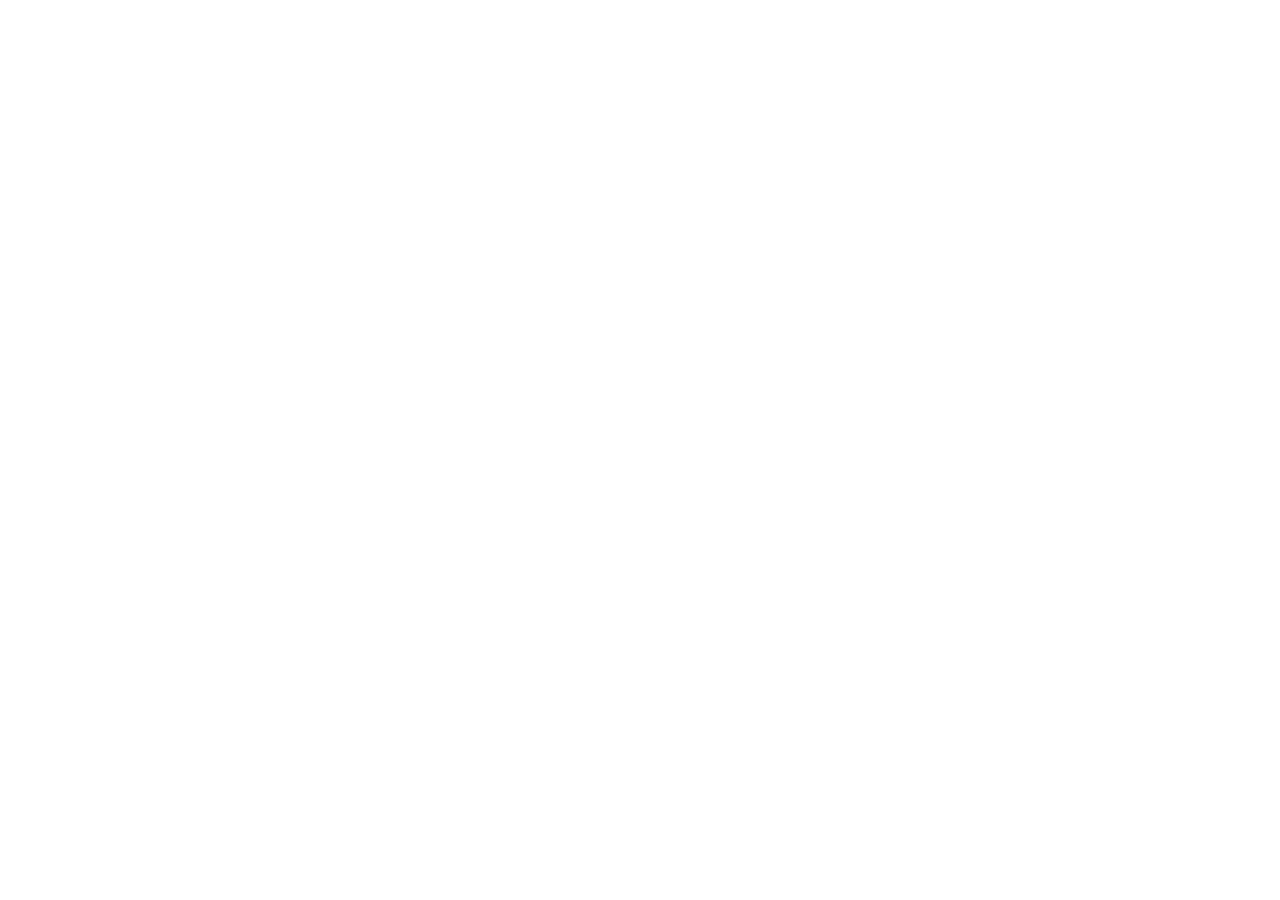
==== HTML/dash.html @ edf3bdec "[FIX] reorganizando repositorios" ====
<!DOCTYPE html>
<html lang="pt-br">
<head>
    <meta charset="UTF-8">
    <meta name="viewport" content="width=device-width, initial-scale=1.0">
    <title>Seja Bem Vindo!</title>
</head>
<body>
<div id="chartContainer" style="height: 370px; width: 100%;"></div>
<script src="https://cdn.canvasjs.com/canvasjs.min.js"></script>
<script src="../scripts/dash.js"></script>
</body>
</html>
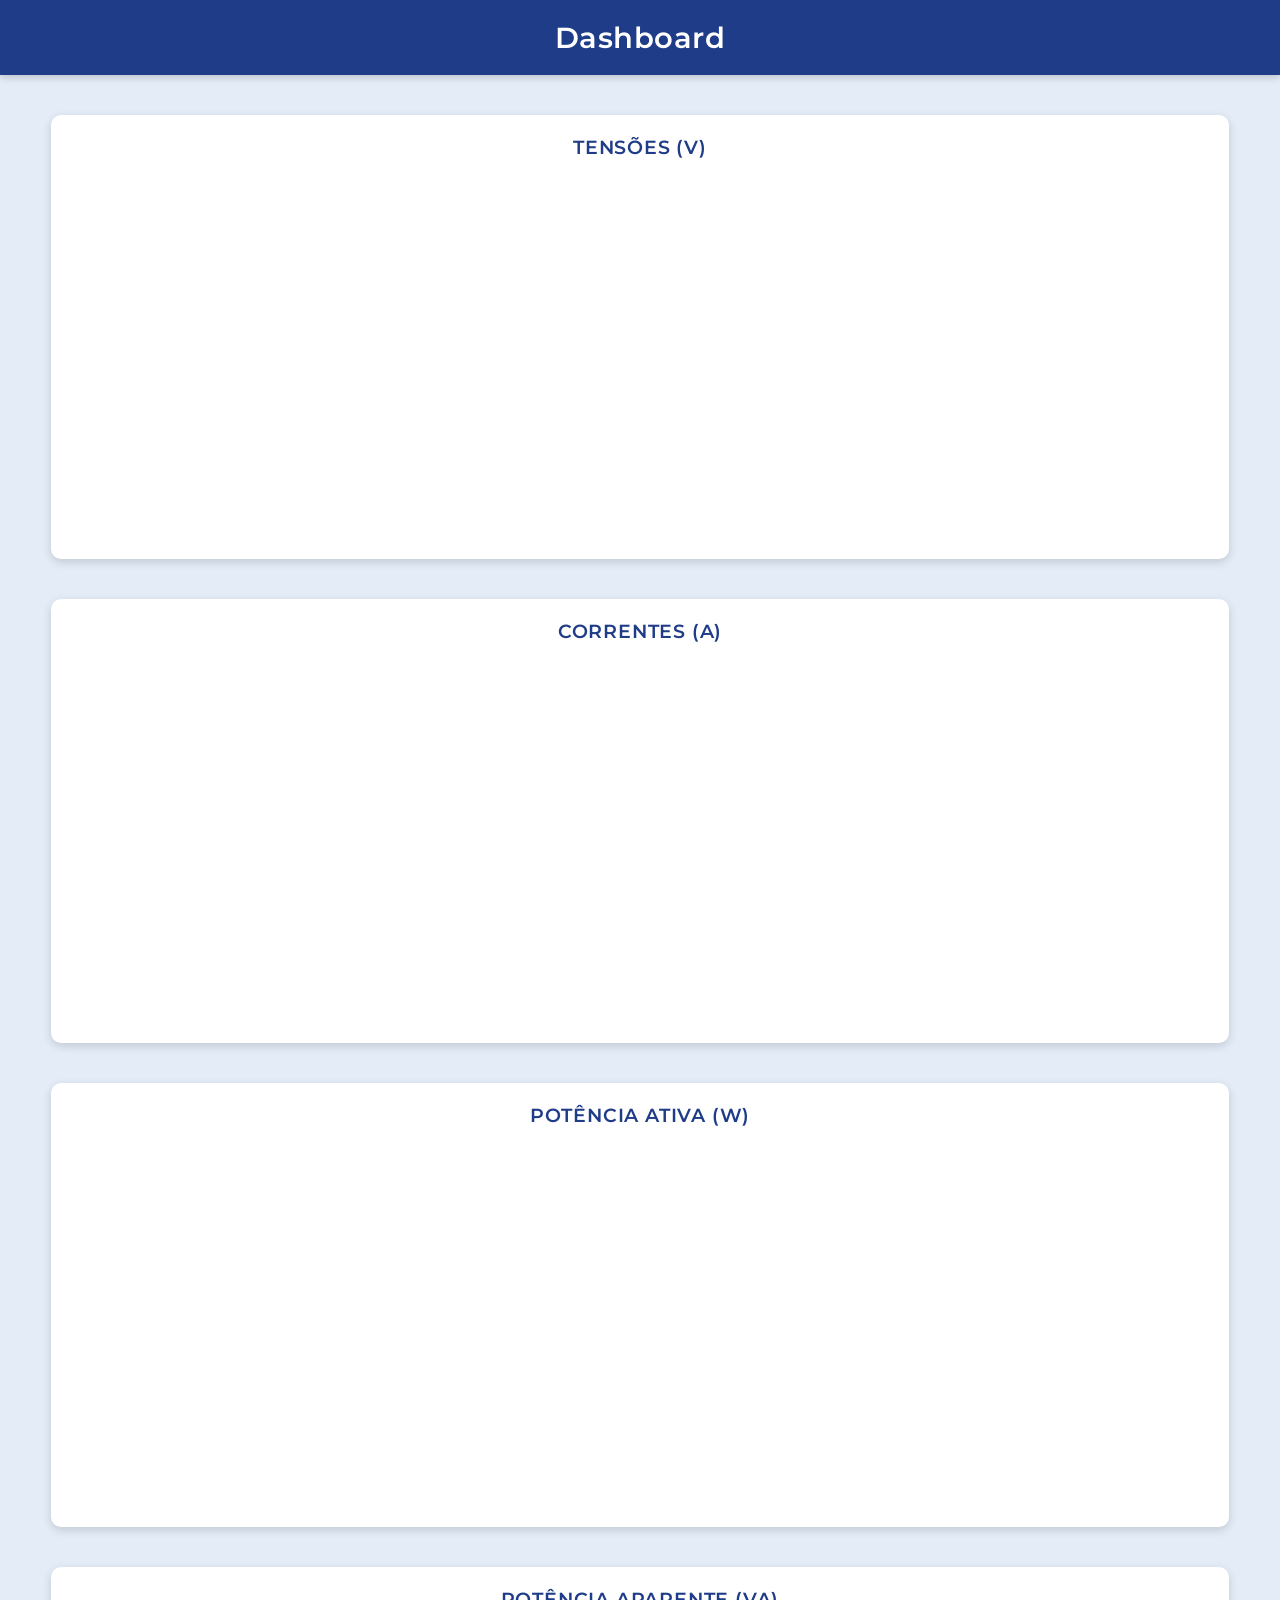
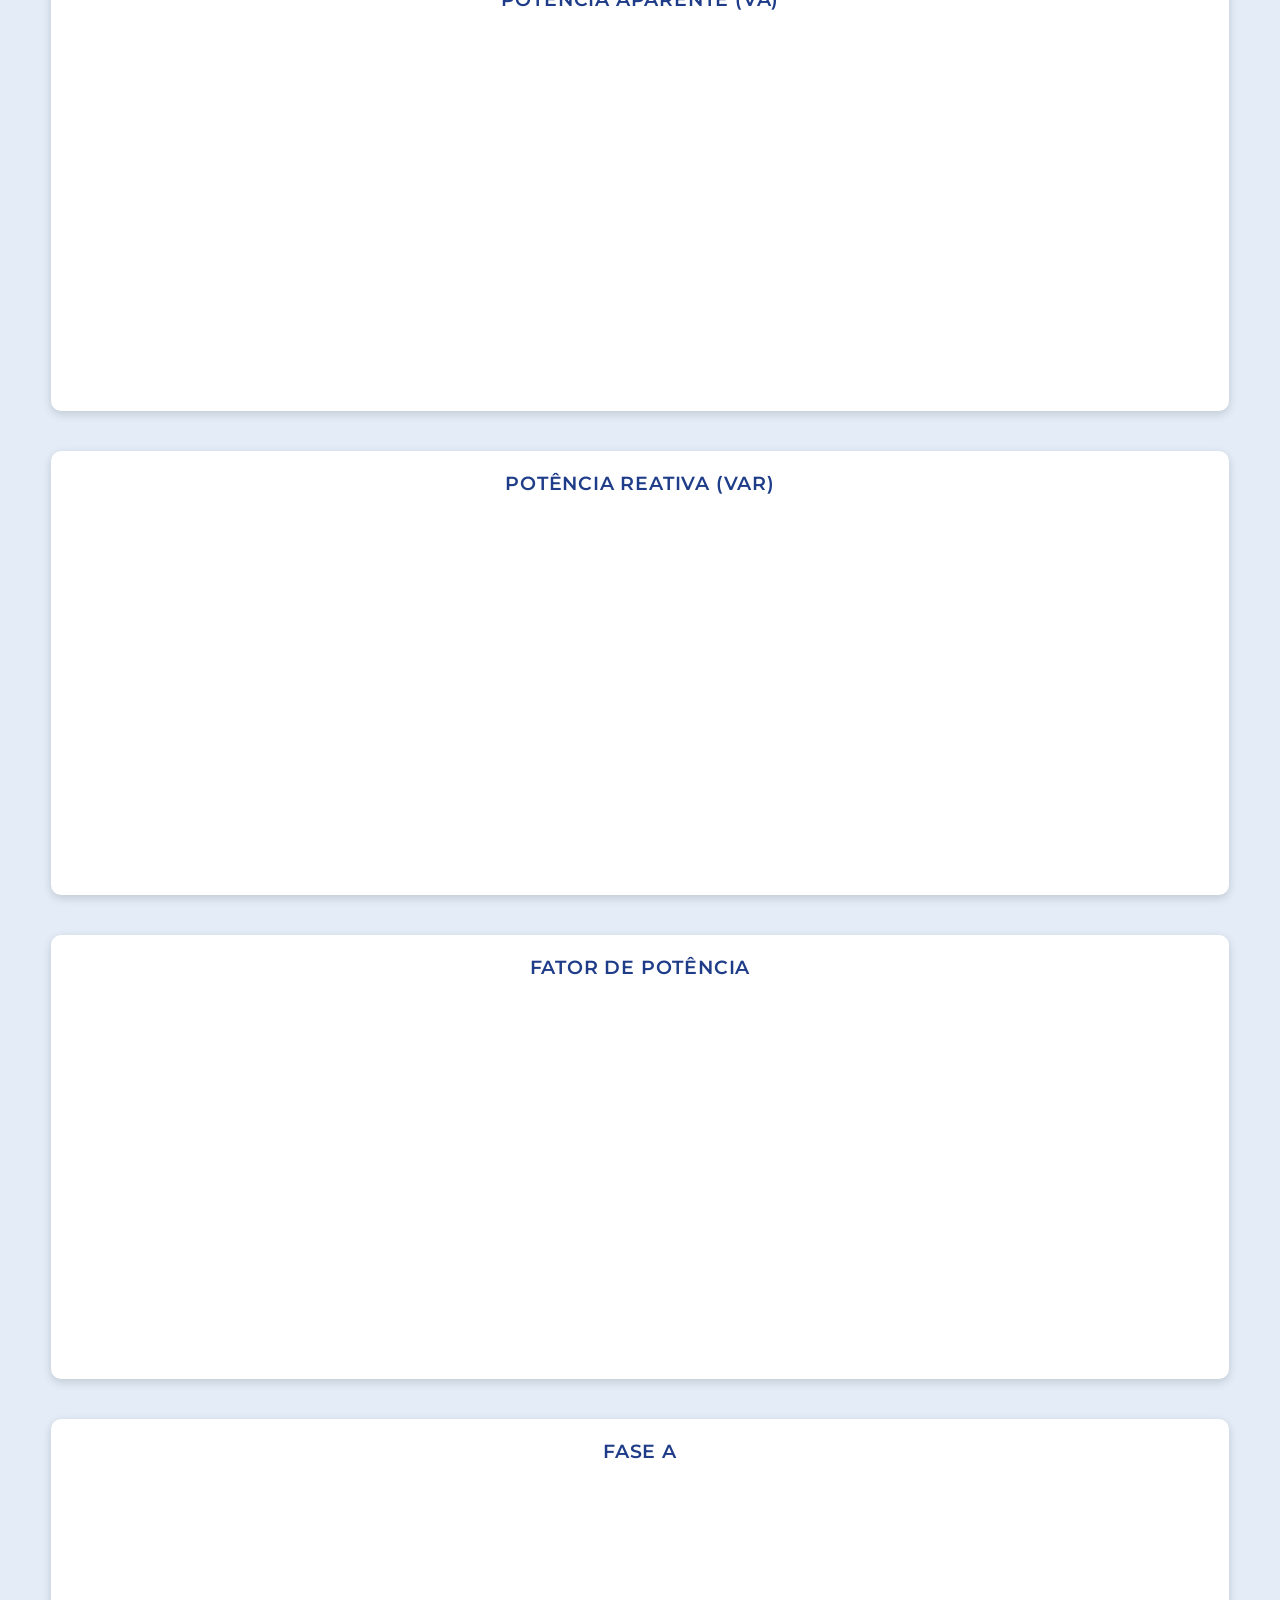
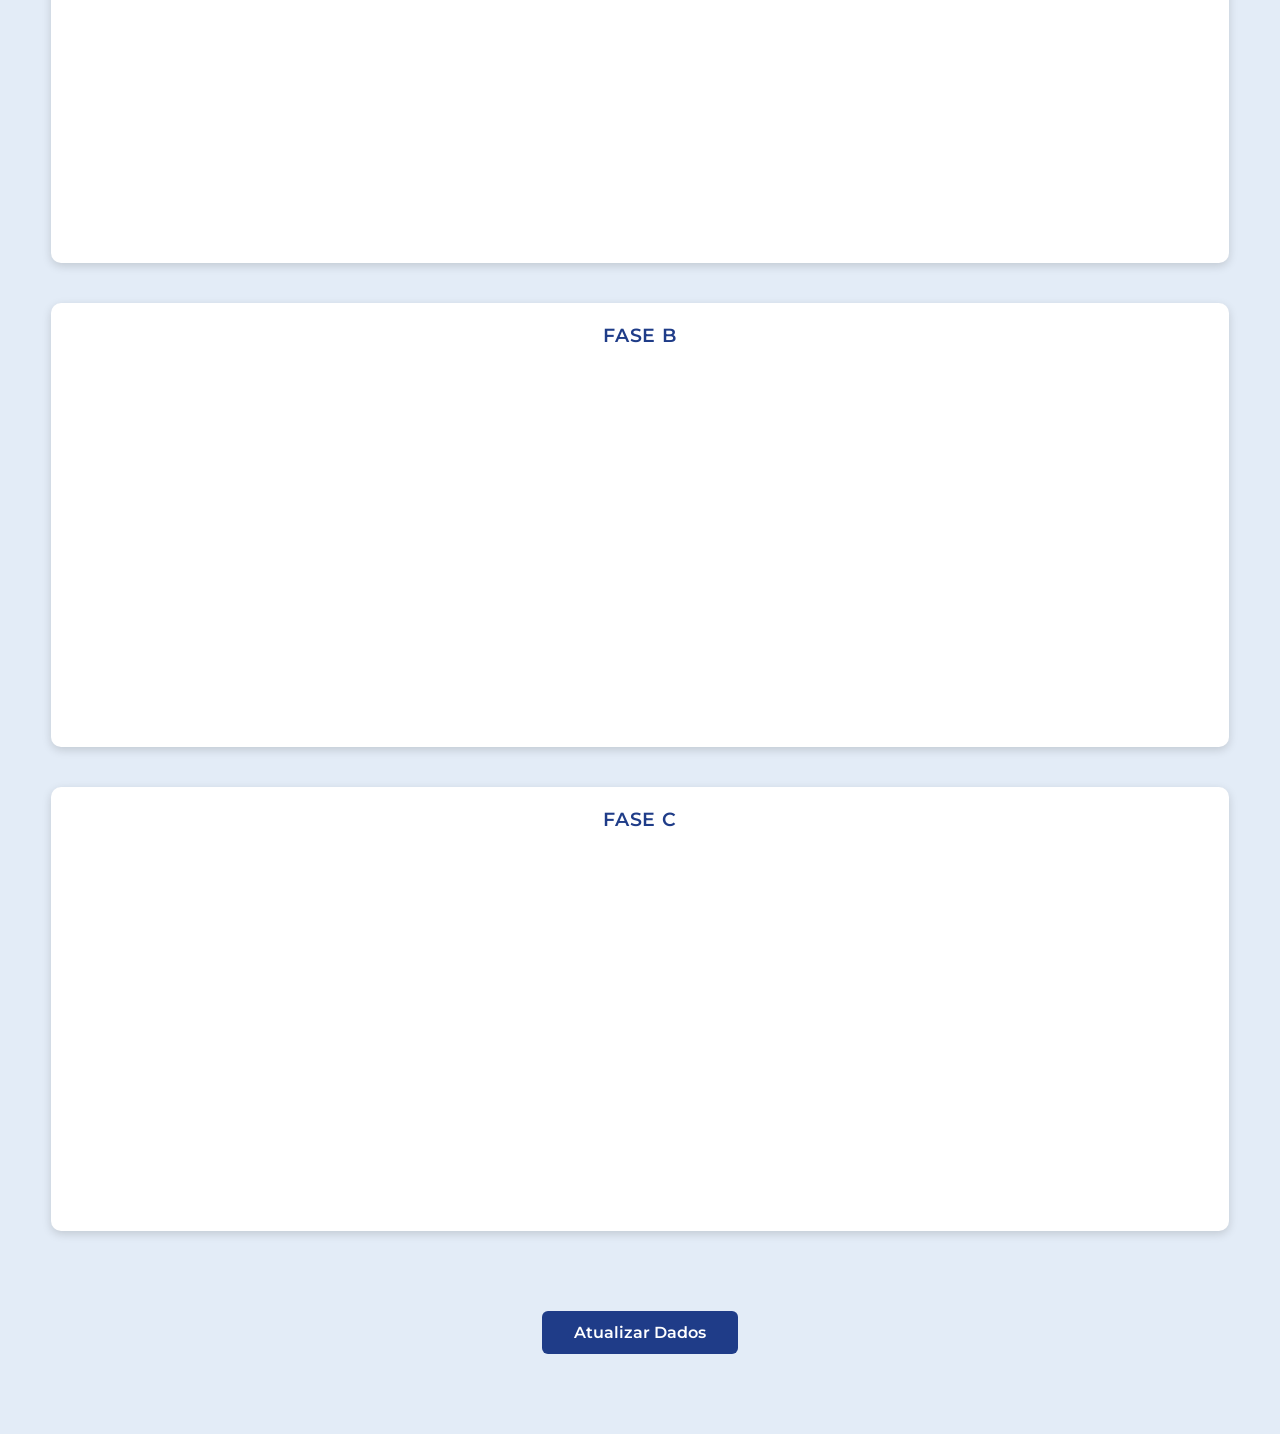
==== commit b84a546a: "[FEAT] Adicionando Lógica de Dashboard e Relatórios" ====
--- a/HTML/dash.html
+++ b/HTML/dash.html
@@ -1,13 +1,74 @@
 <!DOCTYPE html>
 <html lang="pt-br">
 <head>
-    <meta charset="UTF-8">
-    <meta name="viewport" content="width=device-width, initial-scale=1.0">
-    <title>Seja Bem Vindo!</title>
+  <meta charset="UTF-8">
+  <meta name="viewport" content="width=device-width, initial-scale=1.0">
+  <link rel="stylesheet" href="../CSS/dash.css">
+  <title>Dashboard</title>
+  
+  <!-- CanvasJS -->
+  <script src="https://cdn.canvasjs.com/canvasjs.min.js"></script>
+
+
 </head>
+
 <body>
-<div id="chartContainer" style="height: 370px; width: 100%;"></div>
-<script src="https://cdn.canvasjs.com/canvasjs.min.js"></script>
-<script src="../scripts/dash.js"></script>
+  <header>
+    Dashboard
+  </header>
+
+  <main class="dashboard">
+    <!-- Gráficos principais -->
+    <div class="chart-box">
+      <h2>Tensões (V)</h2>
+      <div id="chartContainer" style="height: 370px; width: 100%;"></div>
+    </div>
+
+    <div class="chart-box">
+      <h2>Correntes (A)</h2>
+      <div id="Corrente" style="height: 370px; width: 100%;"></div>
+    </div>
+
+    <div class="chart-box">
+      <h2>Potência Ativa (W)</h2>
+      <div id="potenciaAtiva" style="height: 370px; width: 100%;"></div>
+    </div>
+
+    <div class="chart-box">
+      <h2>Potência Aparente (VA)</h2>
+      <div id="potenciaAP" style="height: 370px; width: 100%;"></div>
+    </div>
+
+    <div class="chart-box">
+      <h2>Potência Reativa (VAR) </h2>
+      <div id="PotenciaReat" style="height: 370px; width: 100%;"></div>
+    </div>
+
+    <div class="chart-box">
+      <h2>Fator de Potência</h2>
+      <div id="FP" style="height: 370px; width: 100%;"></div>
+    </div>
+
+        <div class="chart-box">
+      <h2>Fase A</h2>
+      <div id="Potencia1" style="height: 370px; width: 100%;"></div>
+    </div>
+
+        <div class="chart-box">
+      <h2>Fase B</h2>
+      <div id="Potencia2" style="height: 370px; width: 100%;"></div>
+    </div>
+
+        <div class="chart-box">
+      <h2>Fase C</h2>
+      <div id="Potencia3" style="height: 370px; width: 100%;"></div>
+    </div>
+
+    <!-- Botão (opcional) -->
+    <input type="button" value="Atualizar Dados" class="botao" id="submit" onclick="window.location.reload()">
+  </main>
+
+  <!-- Script JS principal -->
+  <script src="../Scripts/dash.js"></script>
 </body>
-</html>+</html>
--- a/CSS/dash.css
+++ b/CSS/dash.css
@@ -0,0 +1,110 @@
+@import url('https://fonts.googleapis.com/css2?family=Montserrat:ital,wght@0,100..900;1,100..900&display=swap');
+
+* {
+  margin: 0;
+  padding: 0;
+  box-sizing: border-box;
+}
+
+:root {
+  --primary-color-um: #4A4A4A;
+  --fundo-tela: #e3ecf7;
+  --color-fonts: #4A4A4A;
+  --cor-principal: #1f3c88;
+  --cor-principal-escura: #162d66;
+  --cor-branca: #ffffff;
+  --fonte-principal: 'Montserrat', 'Arial', 'sans-serif';
+}
+
+body {
+  font-family: var(--fonte-principal);
+  background-color: var(--fundo-tela);
+  color: var(--color-fonts);
+}
+
+/* Cabeçalho */
+header {
+  background-color: var(--cor-principal);
+  color: var(--cor-branca);
+  text-align: center;
+  padding: 20px 0;
+  font-size: 1.8rem;
+  font-weight: 600;
+  letter-spacing: 0.5px;
+  box-shadow: 0 2px 8px rgba(0, 0, 0, 0.2);
+}
+
+/* Estrutura geral */
+.dashboard {
+  display: flex;
+  flex-direction: column;
+  align-items: center;
+  gap: 40px;
+  padding: 40px 20px;
+}
+
+/* Caixas dos gráficos */
+.chart-box {
+  background-color: var(--cor-branca);
+  border-radius: 10px;
+  box-shadow: 0 3px 10px rgba(0, 0, 0, 0.15);
+  padding: 20px;
+  width: 95%;
+  max-width: 1200px;
+  transition: transform 0.2s ease, box-shadow 0.2s ease;
+}
+
+.chart-box:hover {
+  transform: translateY(-2px);
+  box-shadow: 0 6px 18px rgba(0, 0, 0, 0.25);
+}
+
+/* Título de cada gráfico */
+.chart-box h2 {
+  text-align: center;
+  color: var(--cor-principal);
+  font-size: 1.2rem;
+  font-weight: 600;
+  margin-bottom: 10px;
+  text-transform: uppercase;
+  letter-spacing: 0.8px;
+}
+
+/* Botão */
+#submit {
+  display: block;
+  margin: 40px auto;
+  padding: 12px 32px;
+  background-color: var(--cor-principal);
+  color: var(--cor-branca);
+  font-weight: 600;
+  font-size: 1rem;
+  border: none;
+  border-radius: 6px;
+  cursor: pointer;
+  transition: 0.2s ease;
+  font-family: var(--fonte-principal);
+}
+
+#submit:hover {
+  background-color: var(--cor-principal-escura);
+  transform: scale(1.05);
+}
+
+/* Responsividade */
+@media (max-width: 768px) {
+  header {
+    font-size: 1.4rem;
+    padding: 15px;
+  }
+
+  .chart-box {
+    width: 100%;
+    padding: 15px;
+  }
+
+  #submit {
+    width: 90%;
+    font-size: 0.95rem;
+  }
+}
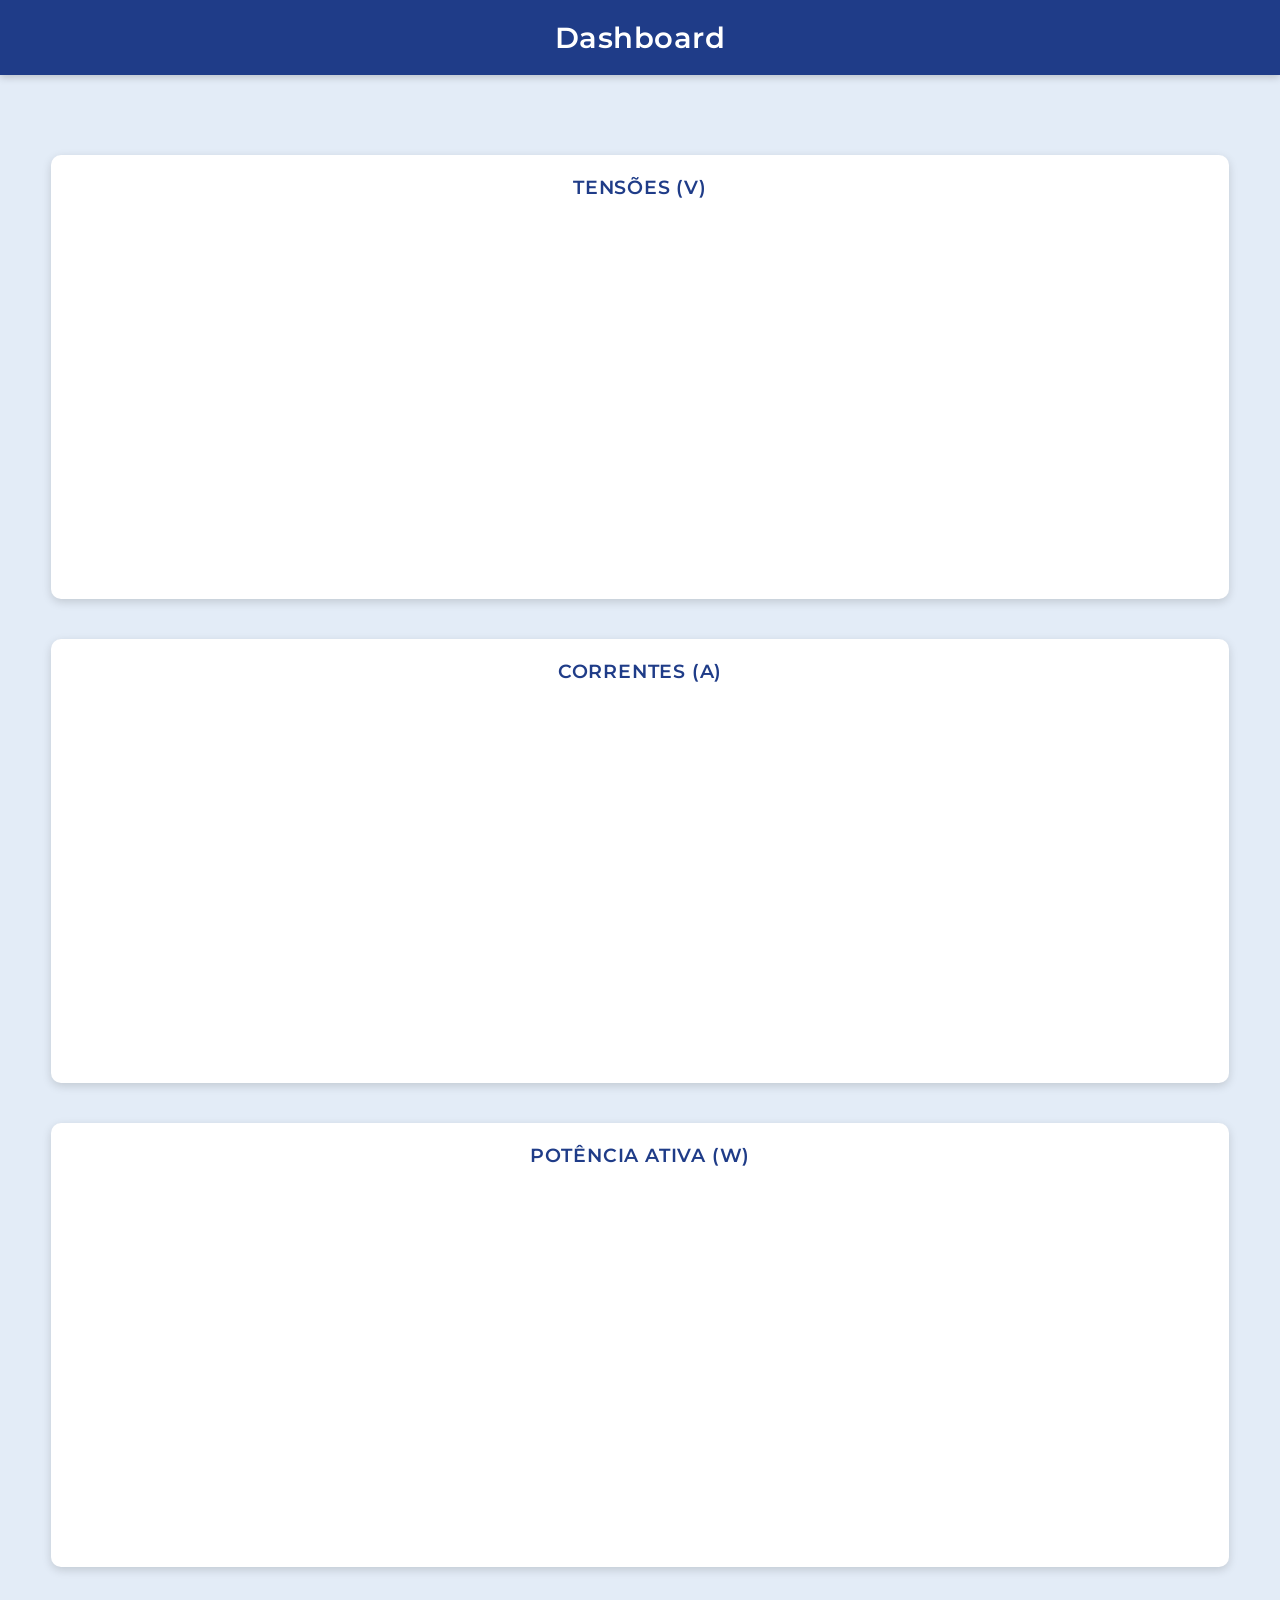
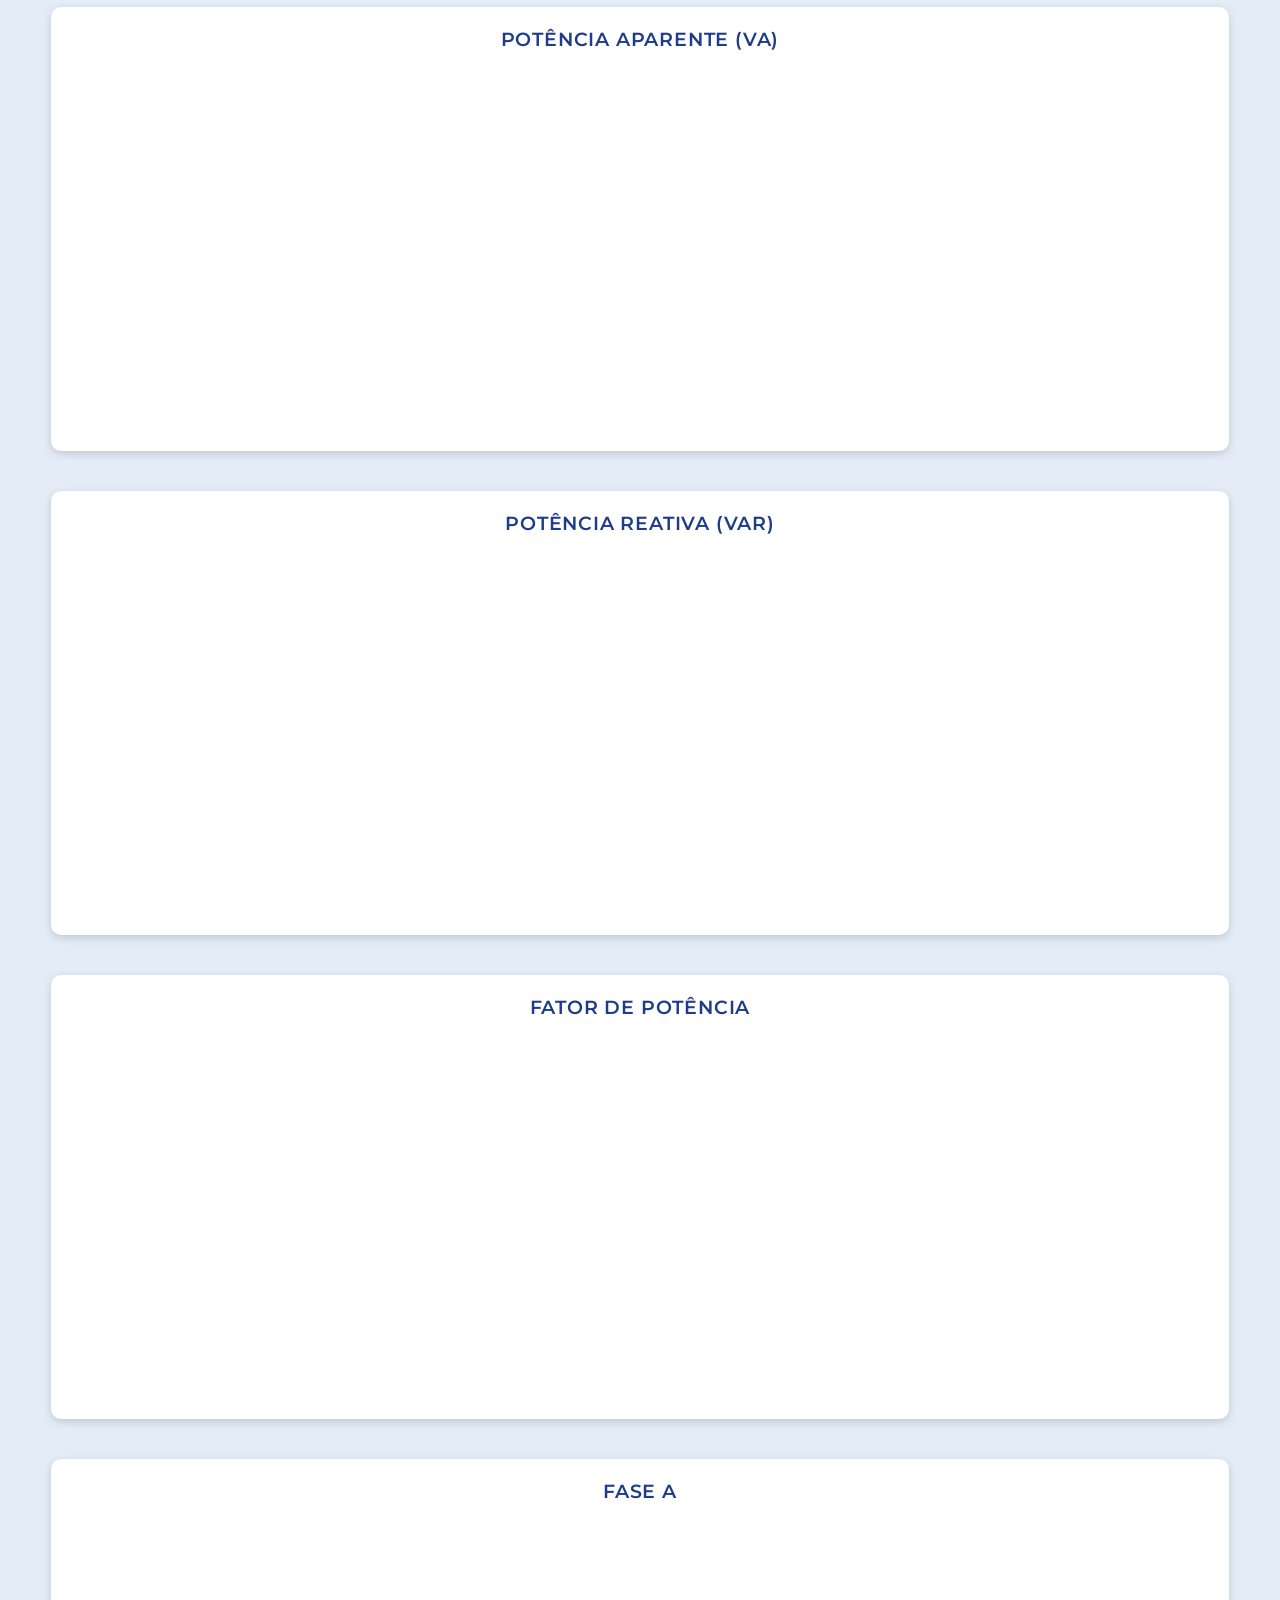
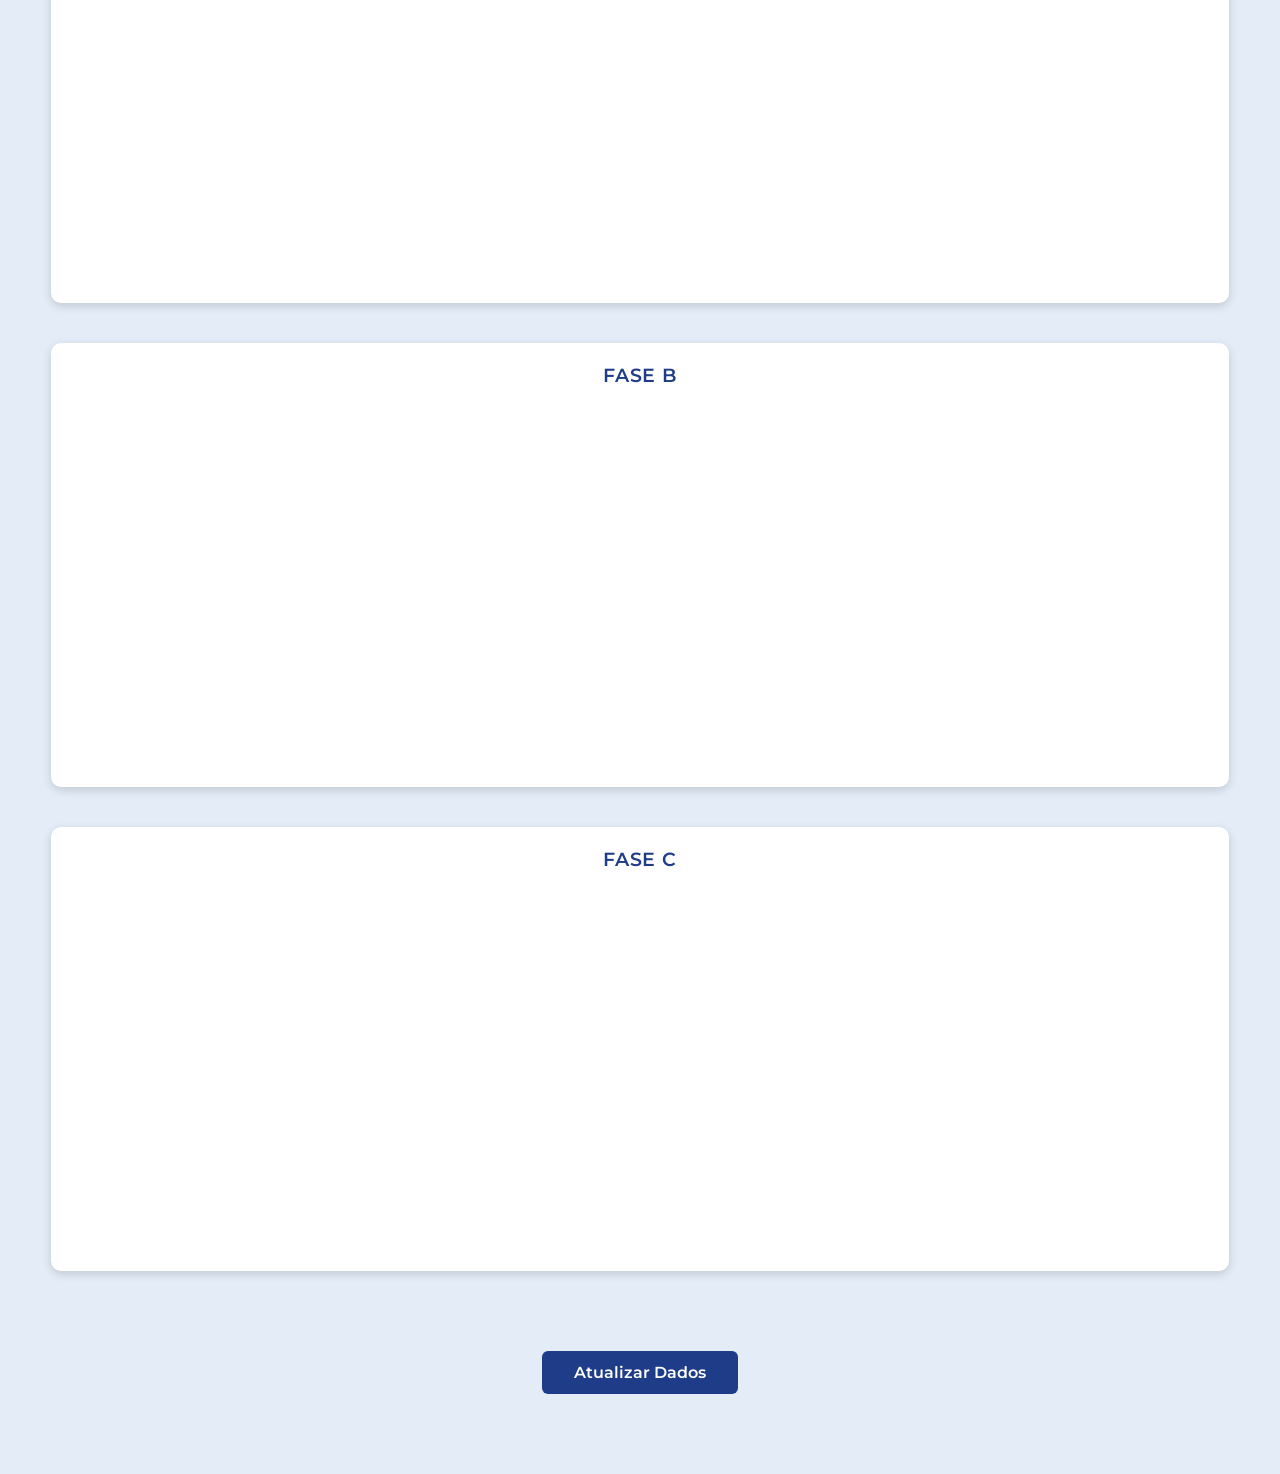
==== commit 58ea66a6: "[Feat] Implementação Graficos Dinamicos" ====
--- a/HTML/dash.html
+++ b/HTML/dash.html
@@ -18,6 +18,8 @@
   </header>
 
   <main class="dashboard">
+    <h2 id="ultimo-update"></h2>
+
     <!-- Gráficos principais -->
     <div class="chart-box">
       <h2>Tensões (V)</h2>
